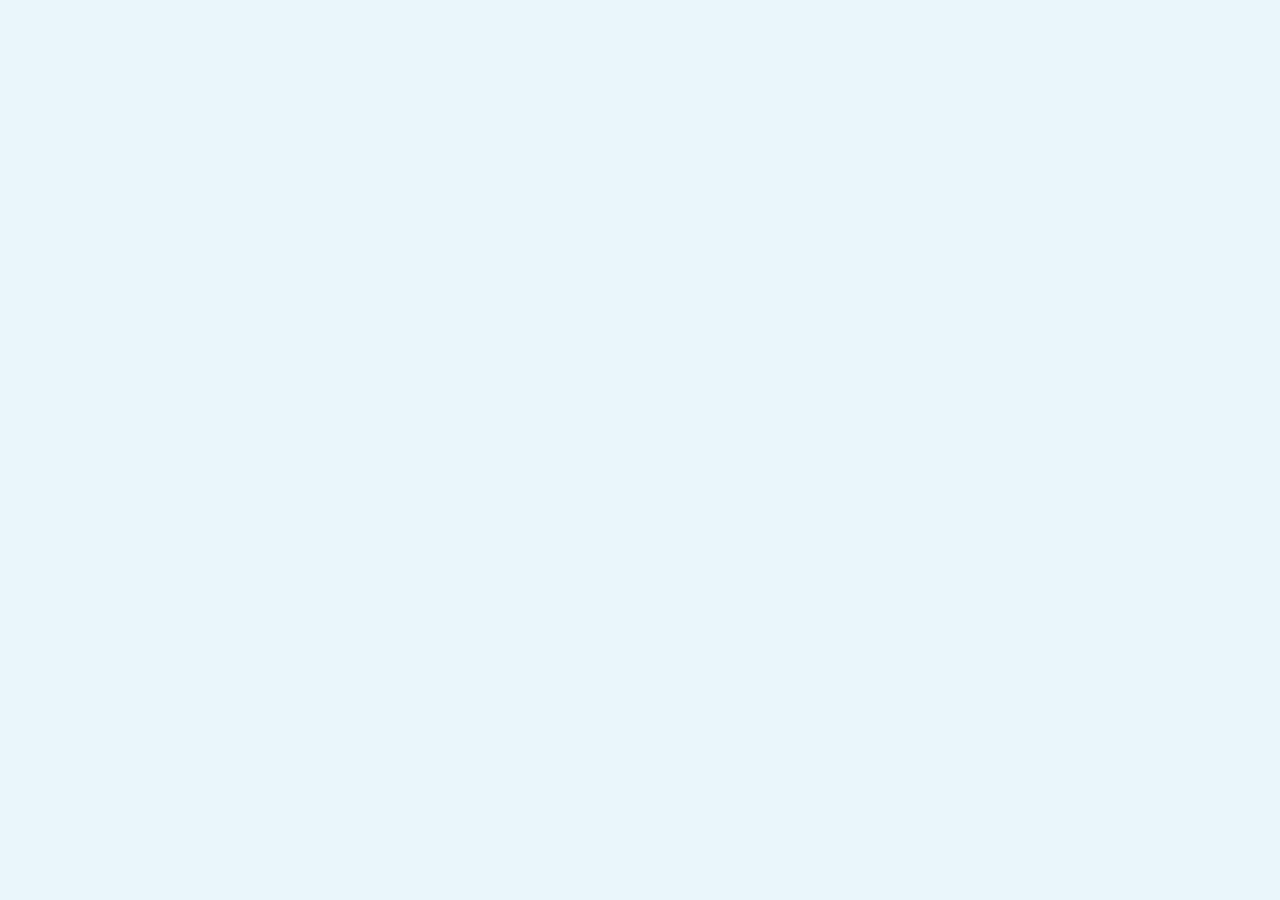
==== document.html @ e6c55801 "Tai web len lan dau" ====
<!DOCTYPE html>
<html lang="vi">

<head>
    <meta charset="UTF-8">
    <title>DOCUMENT - normaFix</title>
    <meta name="viewport" content="width=device-width, initial-scale=1.0">

    <meta http-equiv="Cache-Control" content="no-cache, no-store, must-revalidate">
    <meta http-equiv="Pragma" content="no-cache">
    <meta http-equiv="Expires" content="0">

    <link rel="stylesheet" href="CSS/englishCSS.css">
</head>




<body spellcheck="false">
---- CSS/englishCSS.css ----
@import url("base.css");
@import url("layout.css");
@import url("components.css");
@import url("popup.css");
@import url("game.css");
@import url("effects.css");
@import url("mobile.css");
@import url("hero.css");
@import url("landing.css");
@import url("theme.css");
@import url("login.css");
@import url("room.css");


*,
*::before,
*::after{
    box-sizing:border-box;
}
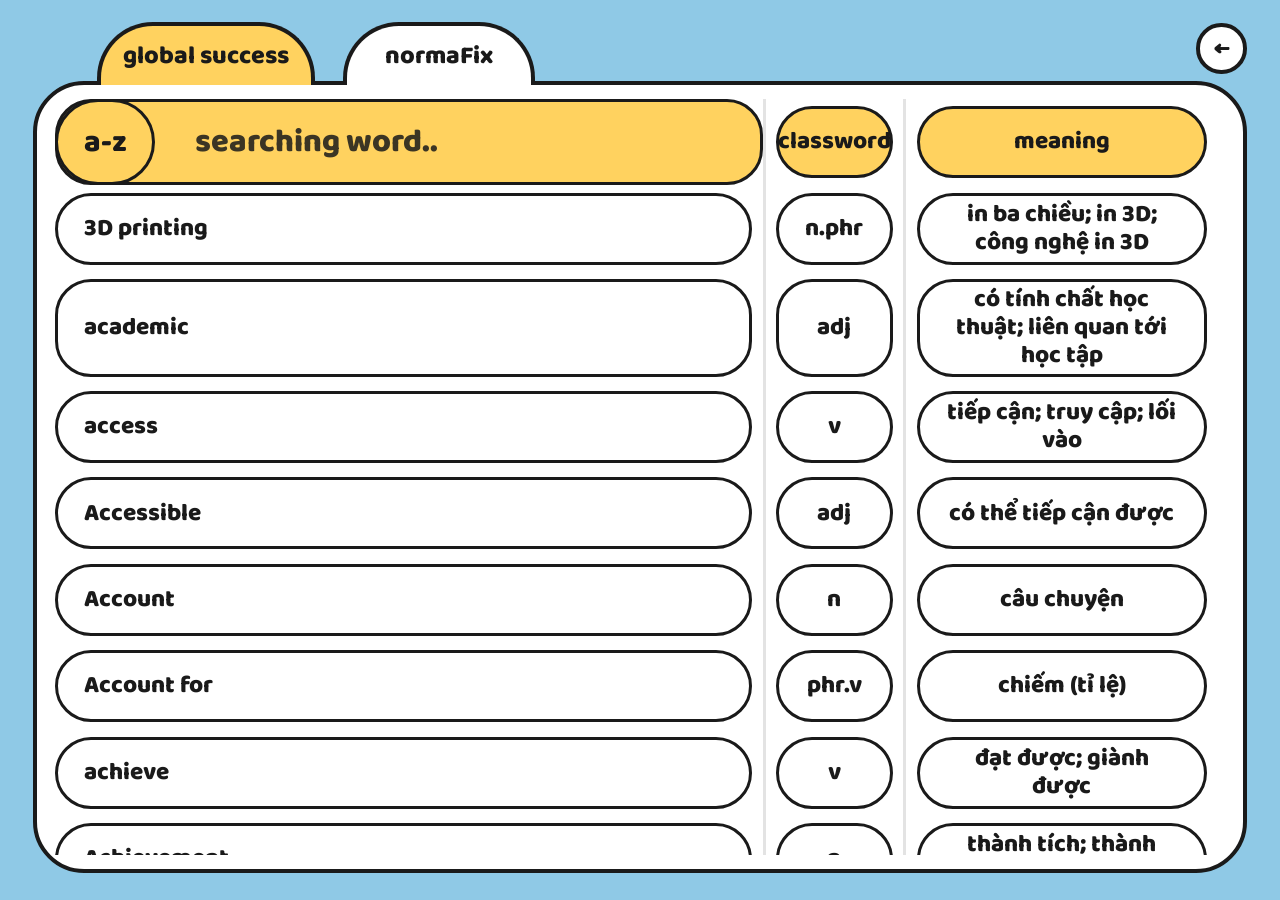
==== commit 3bb48ab8: "09:38:10:21:2026" ====
--- a/document.html
+++ b/document.html
@@ -2,18 +2,48 @@
 <html lang="vi">
 
 <head>
-    <meta charset="UTF-8">
-    <title>DOCUMENT - normaFix</title>
-    <meta name="viewport" content="width=device-width, initial-scale=1.0">
-
-    <meta http-equiv="Cache-Control" content="no-cache, no-store, must-revalidate">
-    <meta http-equiv="Pragma" content="no-cache">
-    <meta http-equiv="Expires" content="0">
-
-    <link rel="stylesheet" href="CSS/englishCSS.css">
+  <meta charset="UTF-8">
+  <title>DOCUMENT - normaFix</title>
+  <meta name="viewport" content="width=device-width, initial-scale=1.0">
+  <link rel="preconnect" href="https://fonts.googleapis.com">
+  <link rel="preconnect" href="https://fonts.gstatic.com" crossorigin>
+  <link href="https://fonts.googleapis.com/css2?family=Baloo+2:wght@600;800&display=swap" rel="stylesheet">
+  <link rel="icon" type="image/png" href="pics/mascotPics/iconWebsite_main.png">
+  <link rel="stylesheet" href="CSS/document.css">
 </head>
 
 
+<body spellcheck="false">
+
+  <nav class="tabs" role="tablist" aria-label="Nguồn từ vựng">
+    <button class="tab" role="tab" id="tabGlobal" data-src="global" aria-selected="true">global success</button>
+    <button class="tab" role="tab" id="tabNorma" data-src="norma" aria-selected="false">normaFix</button>
+    <a class="back" href="index.html" title="Về trang game" aria-label="Về trang game">←</a>
+  </nav>
+
+  <main class="panel">
+    <div id="list" class="list" role="tabpanel" tabindex="-1">
+      <!-- hàng tiêu đề (JS không đụng tới 3 ô này) -->
+      <div class="c w hd hd-word">
+        <div class="pill">
+          <button id="az" class="az" type="button" title="Đổi thứ tự sắp xếp">a-z</button>
+          <input id="q" type="search" placeholder="searching word.." autocomplete="off" aria-label="Tìm từ">
+        </div>
+      </div>
+      <div class="c k hd">
+        <div class="pill">classword</div>
+      </div>
+      <div class="c m hd">
+        <div class="pill">meaning</div>
+      </div>
+    </div>
+  </main>
 
 
-<body spellcheck="false">+
+  <!-- global success: khai báo const vocabData -->
+  <script src="data/englishVocabularys.js"></script>
+  <script src="JS/games/document.js"></script>
+</body>
+
+</html>
--- a/CSS/document.css
+++ b/CSS/document.css
@@ -0,0 +1,419 @@
+:root {
+    --sky: #8FC9E6;
+    --ink: #1a1a1a;
+    --yellow: #FFD25F;
+    --line: #e3e3e3;
+    --col-class: clamp(96px, 11vw, 160px);
+}
+
+* {
+    margin: 0;
+    padding: 0;
+    box-sizing: border-box;
+}
+
+[hidden] {
+    display: none !important;
+}
+
+html,
+body {
+    height: 100%;
+}
+
+body {
+    display: flex;
+    flex-direction: column;
+    padding: clamp(10px, 2.4vh, 28px) clamp(10px, 2.6vw, 48px) clamp(10px, 3vh, 32px);
+    overflow: hidden;
+    font-family: "Baloo 2", system-ui, "Segoe UI", Arial, sans-serif;
+    font-weight: 600;
+    color: var(--ink);
+    background: var(--sky);
+}
+
+/* ================= TAB ================= */
+.tabs {
+    position: relative;
+    z-index: 1;
+    display: flex;
+    align-items: flex-end;
+    gap: clamp(14px, 2.2vw, 36px);
+    margin: 0 0 -4px clamp(20px, 5vw, 96px);
+}
+
+.tab {
+    min-width: clamp(130px, 15vw, 290px);
+    padding: 2px 22px 0;
+    font: inherit;
+    font-size: clamp(18px, 2.8vh, 28px);
+    font-weight: 800;
+    color: var(--ink);
+    cursor: pointer;
+    background: #fff;
+    border: 4px solid var(--ink);
+    border-bottom: 0;
+    border-radius: 56px 56px 0 0;
+    height: clamp(40px, 7vh, 80px);
+    transition: transform .12s;
+}
+
+.tab[aria-selected="true"] {
+    background: var(--yellow);
+}
+
+.tab:hover {
+    transform: translateY(-2px);
+}
+
+.tab:focus-visible {
+    outline: 4px solid var(--ink);
+    outline-offset: 3px;
+}
+
+.back {
+    display: grid;
+    place-items: center;
+    width: clamp(36px, 5.6vh, 52px);
+    aspect-ratio: 1;
+    margin: 0 0 clamp(6px, 1.2vh, 12px) auto;
+    font-size: 22px;
+    font-weight: 800;
+    color: var(--ink);
+    text-decoration: none;
+    background: #fff;
+    border: 4px solid var(--ink);
+    border-radius: 50%;
+}
+
+.back:hover {
+    background: var(--yellow);
+}
+
+.back:focus-visible {
+    outline: 4px solid var(--ink);
+    outline-offset: 3px;
+}
+
+/* ================= BẢNG ================= */
+.panel {
+    position: relative;
+    flex: 1;
+    min-height: 0;
+    padding: clamp(8px, 1.6vh, 18px) clamp(8px, 1.4vw, 24px) clamp(8px, 1.6vh, 18px) clamp(8px, 1.4vw, 24px);
+    background: #fff;
+    border: 4px solid var(--ink);
+    border-radius: clamp(28px, 4vw, 56px);
+}
+
+/* Một lưới 3 cột duy nhất: mọi ô cùng hàng tự cao bằng nhau, và đường kẻ dọc liền mạch */
+.list {
+    height: 100%;
+    display: grid;
+    grid-template-columns: minmax(0, 2.2fr) var(--col-class) minmax(0, 1fr);
+    grid-auto-rows: min-content;
+    align-content: start;
+    overflow-y: scroll;
+    scrollbar-color: #333 #fff;
+}
+
+.list::-webkit-scrollbar {
+    width: 18px;
+}
+
+.list::-webkit-scrollbar-track {
+    margin: 4px 0;
+    background: #fff;
+    border: 3px solid var(--ink);
+    border-radius: 20px;
+}
+
+.list::-webkit-scrollbar-thumb {
+    background: #333;
+    border: 3px solid #fff;
+    border-radius: 20px;
+}
+
+.c {
+    padding: clamp(4px, .8vh, 9px) clamp(6px, .8vw, 12px);
+}
+
+.c.k,
+.c.m {
+    border-left: 3px solid var(--line);
+}
+
+.c.w {
+    padding-left: 0;
+}
+
+.c.m {
+    padding-right: clamp(10px, 1.4vw, 22px);
+}
+
+.pill {
+    display: flex;
+    align-items: center;
+    height: 100%;
+    min-height: clamp(42px, 8vh, 80px);
+    padding: 4px clamp(14px, 2vw, 30px);
+    font-size: clamp(16px, 2.7vh, 28px);
+    font-weight: 800;
+    line-height: 1.15;
+    background: #fff;
+    border: 3px solid var(--ink);
+    border-radius: clamp(24px, 4vh, 40px);
+}
+
+.c.w .pill {
+    gap: 14px;
+    flex-wrap: wrap;
+    justify-content: flex-start;
+}
+
+.c.k .pill,
+.c.m .pill {
+    justify-content: center;
+    text-align: center;
+}
+
+.pill i {
+    font-style: normal;
+    font-size: .72em;
+    font-weight: 600;
+    color: #6b6b6b;
+}
+
+.c.k .pill.long {
+    font-size: clamp(12px, 1.9vh, 18px);
+    padding-inline: 10px;
+}
+
+/* Hàng tiêu đề giống navbar: dính trên cùng, kéo xuống thì trượt lên ẩn đi, kéo lên thì trượt ra lại */
+.hd {
+    position: sticky;
+    top: 0;
+    z-index: 2;
+    background: #fff;
+    transition: transform .35s cubic-bezier(.3, .8, .3, 1), box-shadow .25s ease;
+}
+
+.list.scrolled .hd {
+    box-shadow: 0 12px 10px -10px rgba(26, 26, 26, .35);
+}
+
+.list.hide .hd {
+    transform: translateY(-110%);
+    box-shadow: none;
+}
+
+.hd .pill {
+    background: var(--yellow);
+    font-size: clamp(16px, 2.7vh, 28px);
+}
+
+.hd-word {
+    position: relative;
+    padding: 0;
+}
+
+.hd-word .pill {
+    padding: 0;
+}
+
+.az {
+    align-self: stretch;
+    flex: none;
+    margin: -3px 0 -3px -3px;
+    padding: 0 clamp(16px, 2vw, 30px);
+    font: inherit;
+    font-size: clamp(20px, 3.4vh, 36px);
+    font-weight: 800;
+    color: var(--ink);
+    cursor: pointer;
+    background: var(--yellow);
+    border: 3px solid var(--ink);
+    border-radius: 999px;
+}
+
+.az:hover {
+    background: #ffe08c;
+}
+
+.az:focus-visible {
+    outline: 4px solid var(--ink);
+    outline-offset: 3px;
+}
+
+#q {
+    flex: 1;
+    min-width: 0;
+    padding: 0 clamp(14px, 2vw, 40px);
+    font: inherit;
+    font-size: clamp(20px, 3.6vh, 38px);
+    font-weight: 800;
+    color: var(--ink);
+    background: transparent;
+    border: 0;
+    outline: 0;
+}
+
+#q::placeholder {
+    color: var(--ink);
+    opacity: .85;
+}
+
+.hd-word .pill:focus-within {
+    box-shadow: 0 0 0 4px rgba(26, 26, 26, .25);
+}
+
+/* ================= ANIMATION ================= */
+/* 1) Vào trang: một chuỗi duy nhất — tab rơi xuống, bảng trồi lên, ba ô tiêu đề bật ra lần lượt */
+.tab {
+    animation: tabIn .55s cubic-bezier(.2, 1.3, .4, 1) both;
+}
+
+#tabNorma {
+    animation-delay: .08s;
+}
+
+.back {
+    animation: popIn .5s cubic-bezier(.2, 1.5, .4, 1) .25s both;
+}
+
+.panel {
+    animation: panelIn .6s cubic-bezier(.2, 1, .3, 1) .12s both;
+}
+
+.hd .pill {
+    animation: popIn .45s cubic-bezier(.2, 1.4, .4, 1) both;
+}
+
+.hd-word .pill {
+    animation-delay: .4s;
+}
+
+.hd.k .pill {
+    animation-delay: .48s;
+}
+
+.hd.m .pill {
+    animation-delay: .56s;
+}
+
+@keyframes tabIn {
+    from {
+        opacity: 0;
+        transform: translateY(-36px);
+    }
+}
+
+@keyframes panelIn {
+    from {
+        opacity: 0;
+        transform: translateY(48px) scale(.98);
+    }
+}
+
+@keyframes popIn {
+    from {
+        opacity: 0;
+        transform: scale(.6);
+    }
+}
+
+/* 2) Mỗi lần vẽ hàng mới (đổi tab, tìm kiếm, cuộn thêm): hàng trượt lên lần lượt, tối đa 14 hàng đầu mới trễ */
+.row {
+    animation: rowIn .4s cubic-bezier(.2, .9, .3, 1.15) both;
+    animation-delay: calc(var(--i, 0) * 28ms);
+}
+
+@keyframes rowIn {
+    from {
+        opacity: 0;
+        transform: translateY(16px);
+    }
+}
+
+.note {
+    animation: fadeUp .35s ease both;
+}
+
+@keyframes fadeUp {
+    from {
+        opacity: 0;
+        transform: translateY(8px);
+    }
+}
+
+/* 3) Phản hồi khi người dùng thao tác */
+.c:not(.hd) .pill {
+    transition: transform .15s ease, box-shadow .15s ease, background .15s ease;
+}
+
+.c:not(.hd) .pill:hover {
+    transform: translateY(-3px);
+    background: #FFF4CC;
+    box-shadow: 0 4px 0 var(--ink);
+}
+
+.tab {
+    transition: transform .15s ease, background .25s ease;
+}
+
+.az.flip {
+    animation: flip .4s ease;
+}
+
+@keyframes flip {
+    50% {
+        transform: scaleY(0);
+    }
+}
+
+.note {
+    grid-column: 1 / -1;
+    padding: 28px 12px;
+    font-size: clamp(16px, 2.6vh, 24px);
+    font-weight: 800;
+    text-align: center;
+    color: #555;
+}
+
+/* ================= MÀN HẸP ================= */
+@media (max-width: 700px) {
+    :root {
+        --col-class: 64px;
+    }
+
+    .tab {
+        min-width: 0;
+        padding-inline: 14px;
+    }
+
+    .list {
+        grid-template-columns: minmax(0, 1.5fr) var(--col-class) minmax(0, 1fr);
+    }
+
+    .c {
+        padding-inline: 4px;
+    }
+
+    .pill {
+        padding-inline: 12px;
+    }
+
+    .list::-webkit-scrollbar {
+        width: 12px;
+    }
+}
+
+@media (prefers-reduced-motion: reduce) {
+
+    *,
+    *::before,
+    *::after {
+        animation: none !important;
+        transition: none !important;
+    }
+}
